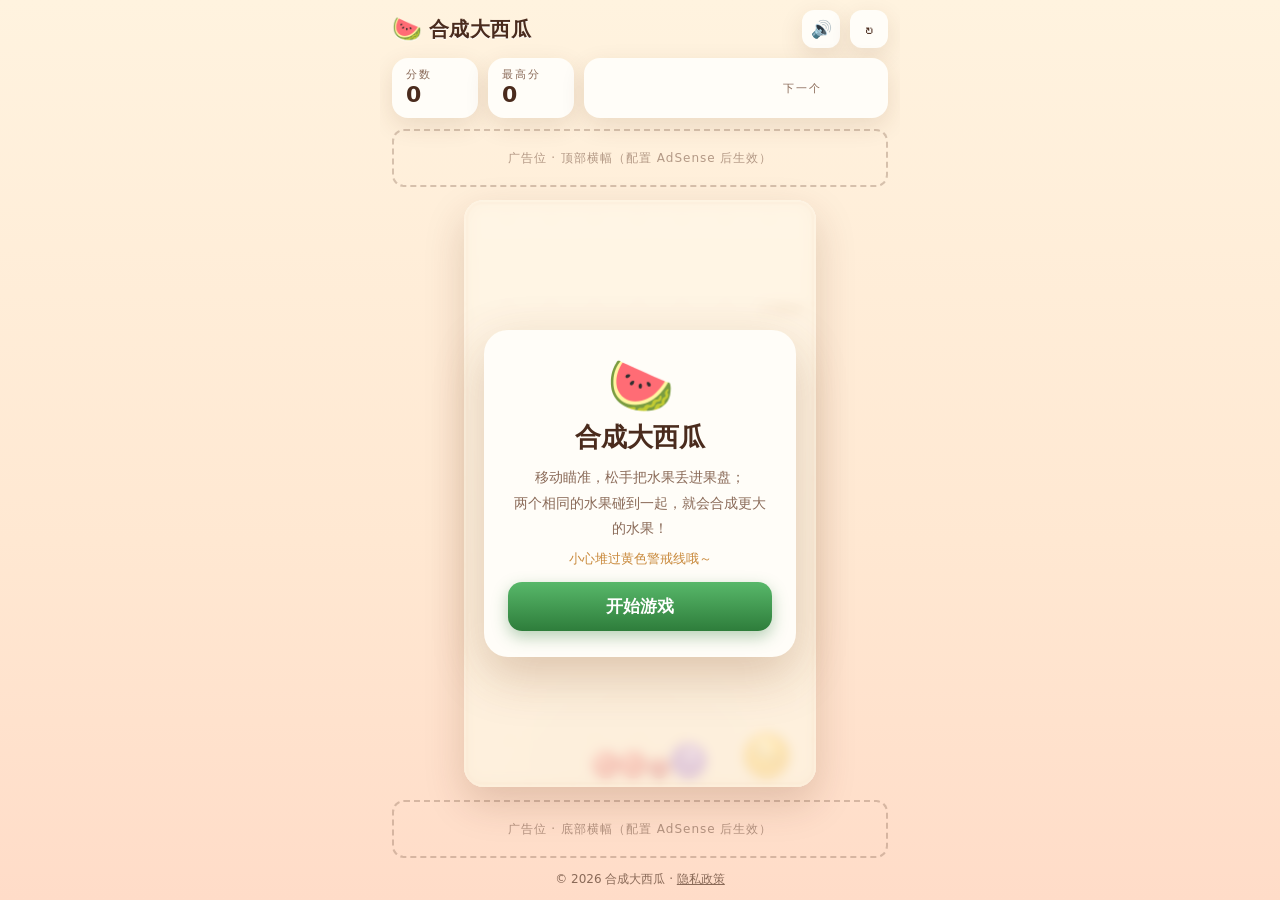
==== index.html @ 714da465 "first commit" ====
<!DOCTYPE html>
<html lang="zh-CN">
<head>
<meta charset="UTF-8">
<meta name="viewport" content="width=device-width, initial-scale=1, viewport-fit=cover, user-scalable=no">
<title>合成大西瓜 - 免费在线水果合成小游戏 | Merge Watermelon</title>
<meta name="description" content="合成大西瓜：风靡全网的免费休闲合成小游戏。移动瞄准、松手投掷，两个相同水果碰撞即可合成更大的水果，快来挑战合成大西瓜！手机电脑都能玩，无需下载。">
<meta name="keywords" content="合成大西瓜,小游戏,休闲游戏,水果合成,在线游戏,免费游戏,merge fruit,watermelon game">
<meta name="format-detection" content="telephone=no">
<meta name="theme-color" content="#ffedd8">
<meta property="og:title" content="合成大西瓜 - 免费在线小游戏">
<meta property="og:description" content="两个相同的水果碰到一起会合成更大的水果，快来挑战合成大西瓜！">
<meta property="og:type" content="website">
<link rel="icon" href="data:image/svg+xml,<svg xmlns='http://www.w3.org/2000/svg' viewBox='0 0 100 100'><text y='.9em' font-size='90'>🍉</text></svg>">
<link rel="stylesheet" href="css/style.css">
<script type="application/ld+json">
{"@context":"https://schema.org","@type":"VideoGame","name":"合成大西瓜","description":"免费在线水果合成休闲游戏，快来合成大西瓜！","genre":["休闲游戏","益智游戏"],"gamePlatform":"Web Browser","applicationCategory":"Game","operatingSystem":"Any","offers":{"@type":"Offer","price":"0","priceCurrency":"CNY"}}
</script>
</head>
<body>
<div class="page">
  <header class="topbar">
    <div class="logo"><span class="wm">🍉</span>合成大西瓜</div>
    <div class="spacer"></div>
    <button id="btn-mute" class="icon-btn" title="声音开关" aria-label="声音开关">🔊</button>
    <button id="btn-restart" class="icon-btn" title="重新开始" aria-label="重新开始">↻</button>
  </header>

  <div class="hud">
    <div class="cell"><span class="label">分数</span><span class="value" id="score">0</span></div>
    <div class="cell"><span class="label">最高分</span><span class="value" id="best">0</span></div>
    <div class="cell next-cell"><span class="label">下一个</span><canvas id="next-canvas" width="88" height="88"></canvas></div>
  </div>

  <div class="ad-slot" data-ad="top"><div class="ad-placeholder">广告位 · 顶部横幅（配置 AdSense 后生效）</div></div>

  <div class="stage-wrap">
    <div class="stage">
      <canvas id="game" width="420" height="700"></canvas>

      <div id="overlay-start" class="overlay">
        <div class="card">
          <div class="big-emoji">🍉</div>
          <h1>合成大西瓜</h1>
          <p>移动瞄准，松手把水果丢进果盘；<br>两个相同的水果碰到一起，就会合成更大的水果！</p>
          <p class="hint">小心堆过黄色警戒线哦～</p>
          <button id="btn-start" class="btn">开始游戏</button>
        </div>
      </div>

      <div id="overlay-over" class="overlay hidden">
        <div class="card">
          <h1>游戏结束</h1>
          <div class="score-big" id="final-score">0</div>
          <p>最高分 <b id="final-best">0</b></p>
          <div id="new-record" class="badge-new" style="display:none">🏆 新纪录！</div>
          <div class="ad-slot ad-slot--modal" data-ad="modal" data-lazy><div class="ad-placeholder">广告位</div></div>
          <button id="btn-again" class="btn">再来一局</button>
          <button id="btn-share" class="btn secondary">分享成绩</button>
        </div>
      </div>
    </div>
  </div>

  <div class="ad-slot" data-ad="bottom"><div class="ad-placeholder">广告位 · 底部横幅（配置 AdSense 后生效）</div></div>

  <footer>© 2026 合成大西瓜 · <a href="privacy.html" rel="nofollow">隐私政策</a></footer>
</div>

<div id="toast"></div>

<script src="js/audio.js"></script>
<script src="js/physics.js"></script>
<script src="js/fruits.js"></script>
<script src="js/game.js"></script>
<script>
/* ==================== Google AdSense 配置（唯一需要修改的地方） ====================
   1. 把 client 改成你的发布商 ID（形如 ca-pub-1234567890123456）
   2. 在 AdSense 后台创建 3 个「展示广告」单元，把单元 ID 填入 slots
   3. 同步更新 ads.txt 文件（详见 README.md）
   未配置前页面只显示虚线占位框，不会加载任何广告代码。 */
window.AD_CONFIG = {
  client: "ca-pub-XXXXXXXXXXXXXXXX",
  slots: { top: "0000000000", bottom: "0000000000", modal: "0000000000" }
};
(function () {
  var cfg = window.AD_CONFIG;
  var clientOk = /^ca-pub-\d{10,20}$/.test(cfg.client);
  function fillSlot(el) {
    var ph = el.querySelector(".ad-placeholder");
    if (!clientOk) { el.classList.add("ad-slot--empty"); return; }
    if (ph) ph.parentNode.removeChild(ph);
    var slotId = cfg.slots[el.getAttribute("data-ad")] || "";
    var slotOk = /^\d{9,12}$/.test(slotId) && slotId !== "0000000000";
    if (!slotOk) return;
    var ins = document.createElement("ins");
    ins.className = "adsbygoogle";
    ins.style.display = "block";
    ins.setAttribute("data-ad-client", cfg.client);
    ins.setAttribute("data-ad-slot", slotId);
    ins.setAttribute("data-ad-format", "auto");
    ins.setAttribute("data-full-width-responsive", "true");
    el.appendChild(ins);
    try { (window.adsbygoogle = window.adsbygoogle || []).push({}); } catch (e) {}
  }
  if (clientOk) {
    var s = document.createElement("script");
    s.async = true;
    s.src = "https://pagead2.googlesyndication.com/pagead/js/adsbygoogle.js?client=" + cfg.client;
    s.setAttribute("crossorigin", "anonymous");
    document.head.appendChild(s);
  }
  window.__fillAdSlots = function () {
    var els = document.querySelectorAll(".ad-slot:not([data-lazy])");
    for (var i = 0; i < els.length; i++) fillSlot(els[i]);
  };
  window.__fillLazyAds = function () {
    var els = document.querySelectorAll(".ad-slot[data-lazy]");
    for (var i = 0; i < els.length; i++) fillSlot(els[i]);
  };
  window.__fillAdSlots();
})();
</script>
</body>
</html>
---- css/style.css ----
:root {
  --green: #3f9e4f;
  --green-dark: #2e7d3b;
  --red: #e8494f;
  --ink: #4a2b1d;
  --ink-soft: #8a6a58;
  --cream: #fff7ec;
  --card: #fffdf8;
  --shadow: 0 8px 24px rgba(90, 50, 20, .12);
  --radius: 16px;
}
* { box-sizing: border-box; -webkit-tap-highlight-color: transparent; }
html, body { margin: 0; padding: 0; }
body {
  font-family: "PingFang SC", "Hiragino Sans GB", "Microsoft YaHei", "Noto Sans SC", system-ui, sans-serif;
  color: var(--ink);
  background: linear-gradient(180deg, #fff3df 0%, #ffe8d2 60%, #ffdcc8 100%);
  min-height: 100vh;
  min-height: 100dvh;
  display: flex;
  flex-direction: column;
  align-items: center;
  overflow-x: hidden;
}
.page {
  width: 100%;
  max-width: 520px;
  height: 100vh;
  height: 100dvh;
  display: flex;
  flex-direction: column;
  padding: 10px 12px 12px;
  gap: 10px;
  overflow: hidden;
}

/* ---------- 顶栏 ---------- */
.topbar { display: flex; align-items: center; gap: 10px; }
.logo {
  font-size: 20px;
  font-weight: 800;
  letter-spacing: .5px;
  display: flex;
  align-items: center;
  gap: 6px;
  text-shadow: 0 1px 0 #fff;
}
.logo .wm { font-size: 24px; }
.topbar .spacer { flex: 1; }
.icon-btn {
  border: none;
  background: var(--card);
  width: 38px;
  height: 38px;
  border-radius: 12px;
  font-size: 17px;
  cursor: pointer;
  box-shadow: var(--shadow);
  color: var(--ink);
  line-height: 1;
}
.icon-btn:active { transform: scale(.93); }

/* ---------- 计分板 ---------- */
.hud { display: flex; gap: 10px; align-items: stretch; }
.hud .cell {
  background: var(--card);
  border-radius: var(--radius);
  box-shadow: var(--shadow);
  padding: 8px 14px;
  display: flex;
  flex-direction: column;
  justify-content: center;
  min-width: 86px;
}
.hud .label { font-size: 11px; color: var(--ink-soft); letter-spacing: 2px; }
.hud .value { font-size: 22px; font-weight: 800; font-variant-numeric: tabular-nums; line-height: 1.2; }
.hud .next-cell { flex-direction: row; align-items: center; gap: 8px; flex: 1; justify-content: flex-end; }
#next-canvas { width: 44px; height: 44px; }

/* ---------- 游戏区 ---------- */
.stage-wrap {
  flex: 1;
  min-height: 0;
  display: flex;
  align-items: center;
  justify-content: center;
}
.stage { position: relative; display: inline-block; line-height: 0; }
#game {
  display: block;
  border-radius: 20px;
  box-shadow: 0 16px 40px rgba(90, 40, 10, .18), inset 0 0 0 2px rgba(255, 255, 255, .6);
  background: #fff7ea;
  touch-action: none;
  cursor: crosshair;
}

/* ---------- 覆盖层 ---------- */
.overlay {
  position: absolute;
  inset: 0;
  display: flex;
  align-items: center;
  justify-content: center;
  background: rgba(255, 244, 226, .72);
  -webkit-backdrop-filter: blur(6px);
  backdrop-filter: blur(6px);
  border-radius: 20px;
  z-index: 5;
  padding: 20px;
  line-height: 1.4;
}
.overlay.hidden { display: none; }
.card {
  background: var(--card);
  border-radius: 24px;
  box-shadow: 0 18px 50px rgba(120, 60, 20, .25);
  padding: 26px 24px;
  width: 100%;
  max-width: 320px;
  max-height: 94%;
  overflow: auto;
  text-align: center;
}
.card h1 { margin: 4px 0 10px; font-size: 26px; }
.card p { color: var(--ink-soft); font-size: 14px; line-height: 1.8; margin: 6px 0; }
.card .hint { font-size: 13px; color: #c98a3d; }
.big-emoji { font-size: 54px; line-height: 1.1; }
.btn {
  display: block;
  width: 100%;
  border: none;
  border-radius: 14px;
  padding: 13px;
  font-size: 17px;
  font-weight: 700;
  cursor: pointer;
  margin-top: 12px;
  color: #fff;
  font-family: inherit;
  background: linear-gradient(180deg, #58b86a, var(--green-dark));
  box-shadow: 0 6px 16px rgba(46, 125, 59, .35);
}
.btn:active { transform: translateY(1px) scale(.99); }
.btn.secondary {
  background: linear-gradient(180deg, #ff7a6e, var(--red));
  box-shadow: 0 6px 16px rgba(232, 73, 79, .3);
}
.score-big { font-size: 46px; font-weight: 900; margin: 6px 0 2px; font-variant-numeric: tabular-nums; }
.badge-new {
  display: inline-block;
  background: linear-gradient(180deg, #ffd76e, #f7b733);
  color: #7a4a00;
  font-size: 12px;
  font-weight: 800;
  border-radius: 999px;
  padding: 4px 12px;
  margin-top: 6px;
  box-shadow: 0 4px 10px rgba(247, 183, 51, .4);
}

/* ---------- 广告位 ---------- */
.ad-slot {
  min-height: 60px;
  display: flex;
  align-items: center;
  justify-content: center;
  overflow: hidden;
}
.ad-placeholder {
  display: none;
  width: 100%;
  height: 58px;
  border: 2px dashed rgba(138, 106, 88, .35);
  border-radius: 12px;
  color: rgba(138, 106, 88, .65);
  font-size: 12px;
  letter-spacing: 1px;
  align-items: center;
  justify-content: center;
}
.ad-slot--empty .ad-placeholder { display: flex; }
.ad-slot--modal .ad-placeholder { height: 100px; }

/* ---------- 其他 ---------- */
footer { text-align: center; font-size: 12px; color: var(--ink-soft); padding-top: 2px; }
footer a { color: var(--ink-soft); }
#toast {
  position: fixed;
  left: 50%;
  bottom: 96px;
  transform: translateX(-50%) translateY(20px);
  background: rgba(60, 30, 10, .85);
  color: #fff;
  padding: 10px 18px;
  border-radius: 999px;
  font-size: 14px;
  opacity: 0;
  transition: all .25s;
  pointer-events: none;
  z-index: 50;
  max-width: 80vw;
}
#toast.show { opacity: 1; transform: translateX(-50%) translateY(0); }

@media (max-width: 380px) {
  .hud .value { font-size: 18px; }
  .hud .cell { min-width: 70px; padding: 6px 10px; }
  .logo { font-size: 17px; }
}
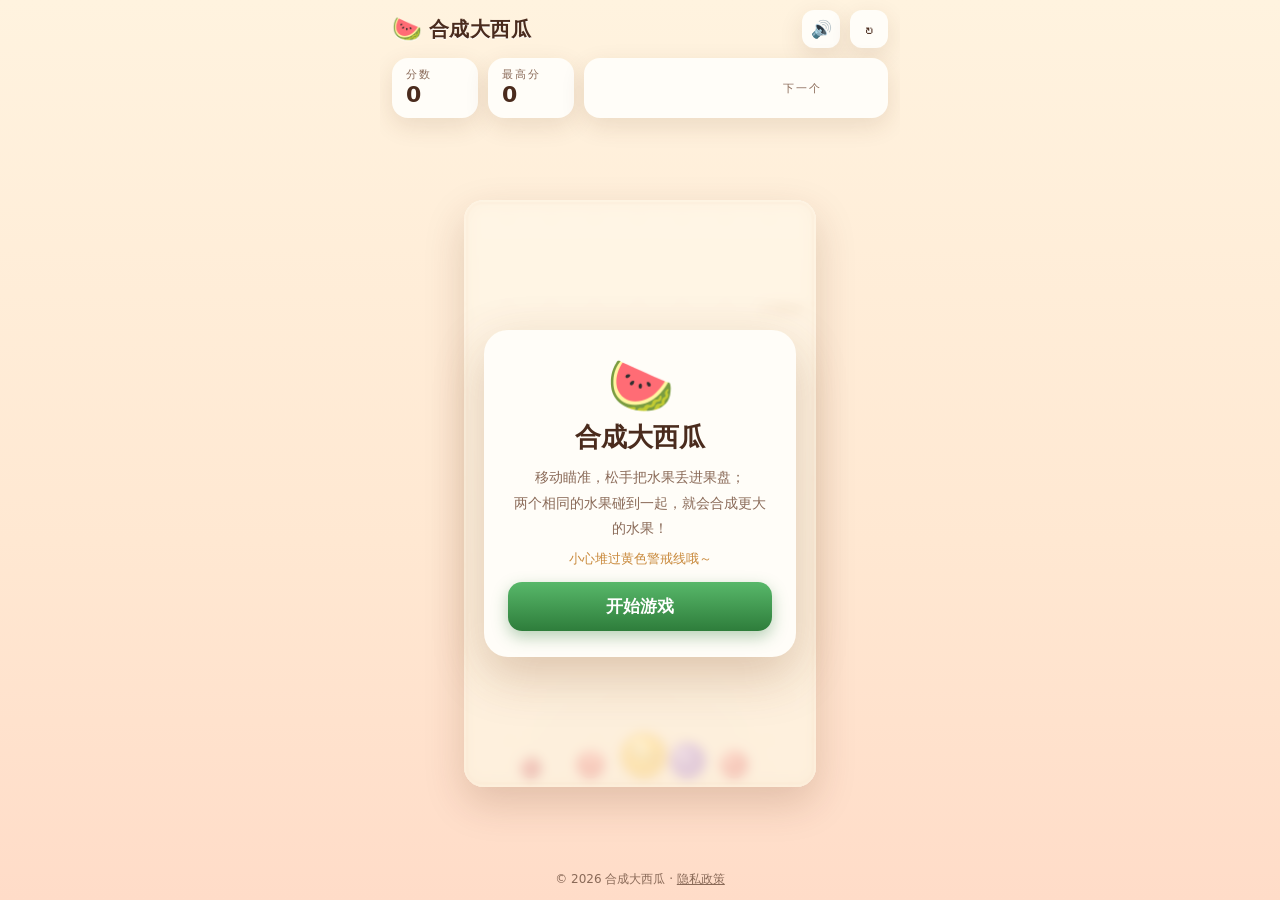
==== commit 2e0b5051: "ad" ====
--- a/index.html
+++ b/index.html
@@ -80,7 +80,7 @@
    3. 同步更新 ads.txt 文件（详见 README.md）
    未配置前页面只显示虚线占位框，不会加载任何广告代码。 */
 window.AD_CONFIG = {
-  client: "ca-pub-XXXXXXXXXXXXXXXX",
+  client: "ca-pub-2176917160756821",
   slots: { top: "0000000000", bottom: "0000000000", modal: "0000000000" }
 };
 (function () {
